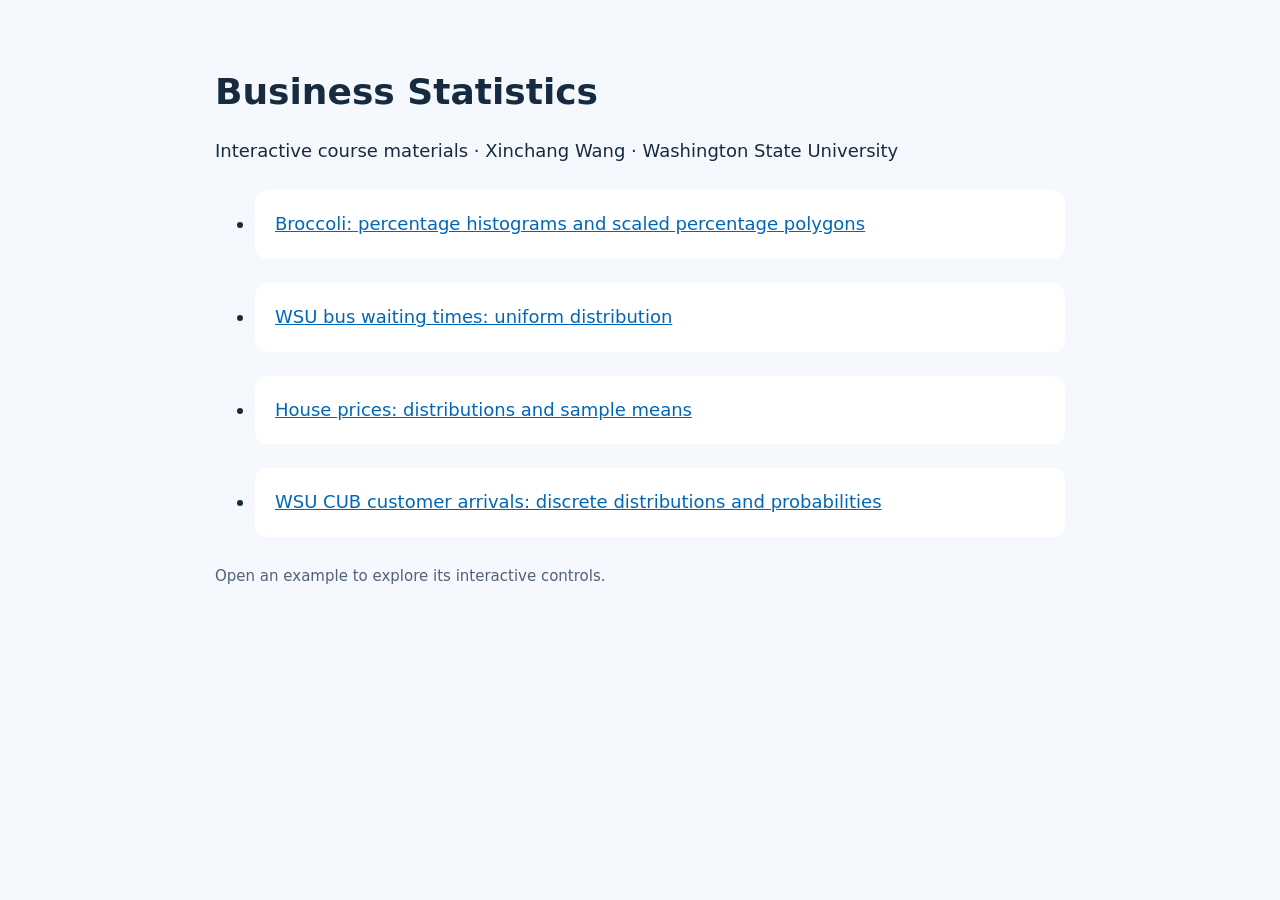
==== index.html @ 0746cd75 "Publish CUB discrete distribution illustration and course index" ====
<!doctype html>
<html lang="en">
<meta charset="utf-8">
<meta name="viewport" content="width=device-width,initial-scale=1">
<title>Business Statistics — Xinchang Wang</title>
<style>body{font:18px/1.6 system-ui,sans-serif;max-width:850px;margin:70px auto;padding:0 24px;color:#172b40;background:#f5f8fc}h1{line-height:1.2}a{color:#0067b8}li{margin:24px 0;padding:20px;background:white;border-radius:12px}small{color:#526277}</style>
<h1>Business Statistics</h1>
<p>Interactive course materials · Xinchang Wang · Washington State University</p>
<ul>
<li><a href="Broccoli_Percentage_Histogram_w_percentage_cal.html">Broccoli: percentage histograms and scaled percentage polygons</a></li>
<li><a href="WSU_Bus_Waiting_Times.html">WSU bus waiting times: uniform distribution</a></li>
<li><a href="Pullman_House_Market.html">House prices: distributions and sample means</a></li>
<li><a href="WSU_CUB_Discrete_Distribution.html">WSU CUB customer arrivals: discrete distributions and probabilities</a></li>
</ul>
<p><small>Open an example to explore its interactive controls.</small></p>
</html>
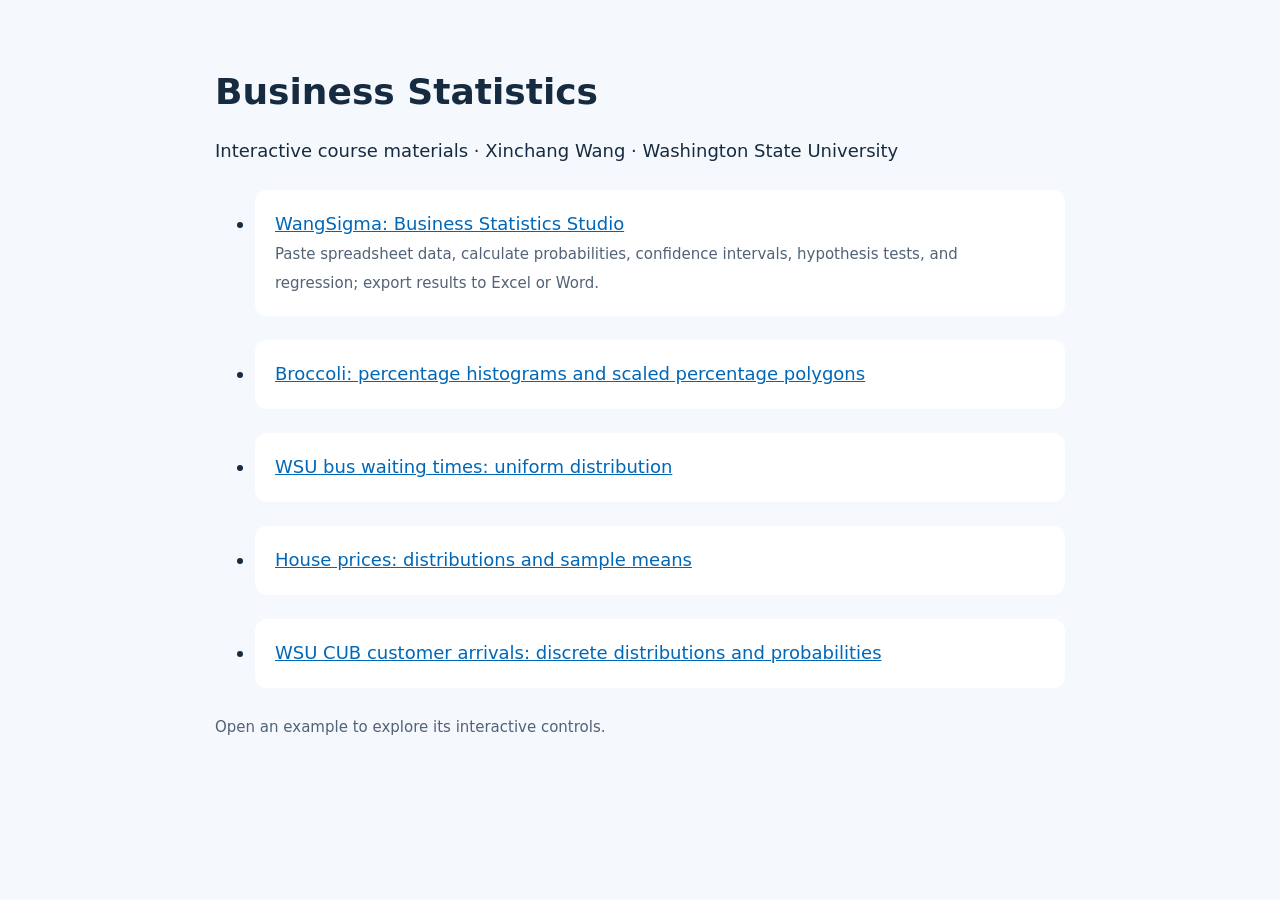
==== commit 35ef5e42: "Publish WangSigma Business Statistics Studio alongside course tools" ====
--- a/index.html
+++ b/index.html
@@ -7,6 +7,7 @@
 <h1>Business Statistics</h1>
 <p>Interactive course materials · Xinchang Wang · Washington State University</p>
 <ul>
+<li><a href="WangSigma/">WangSigma: Business Statistics Studio</a><br><small>Paste spreadsheet data, calculate probabilities, confidence intervals, hypothesis tests, and regression; export results to Excel or Word.</small></li>
 <li><a href="Broccoli_Percentage_Histogram_w_percentage_cal.html">Broccoli: percentage histograms and scaled percentage polygons</a></li>
 <li><a href="WSU_Bus_Waiting_Times.html">WSU bus waiting times: uniform distribution</a></li>
 <li><a href="Pullman_House_Market.html">House prices: distributions and sample means</a></li>
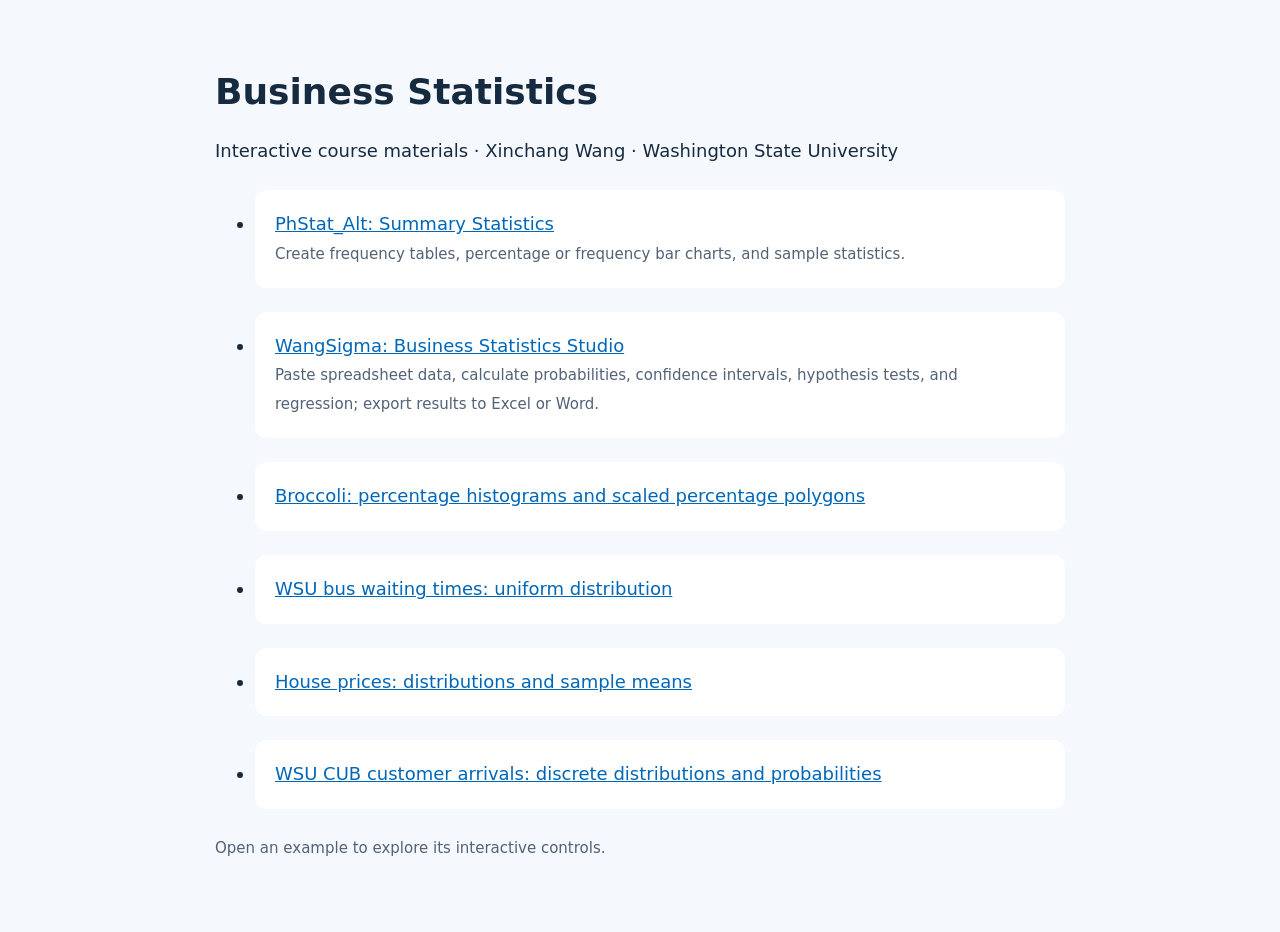
==== commit 919c8bac: "Publish PhStat_Alt summary statistics tool" ====
--- a/index.html
+++ b/index.html
@@ -7,6 +7,7 @@
 <h1>Business Statistics</h1>
 <p>Interactive course materials · Xinchang Wang · Washington State University</p>
 <ul>
+<li><a href="PhStat_Alt/">PhStat_Alt: Summary Statistics</a><br><small>Create frequency tables, percentage or frequency bar charts, and sample statistics.</small></li>
 <li><a href="WangSigma/">WangSigma: Business Statistics Studio</a><br><small>Paste spreadsheet data, calculate probabilities, confidence intervals, hypothesis tests, and regression; export results to Excel or Word.</small></li>
 <li><a href="Broccoli_Percentage_Histogram_w_percentage_cal.html">Broccoli: percentage histograms and scaled percentage polygons</a></li>
 <li><a href="WSU_Bus_Waiting_Times.html">WSU bus waiting times: uniform distribution</a></li>
